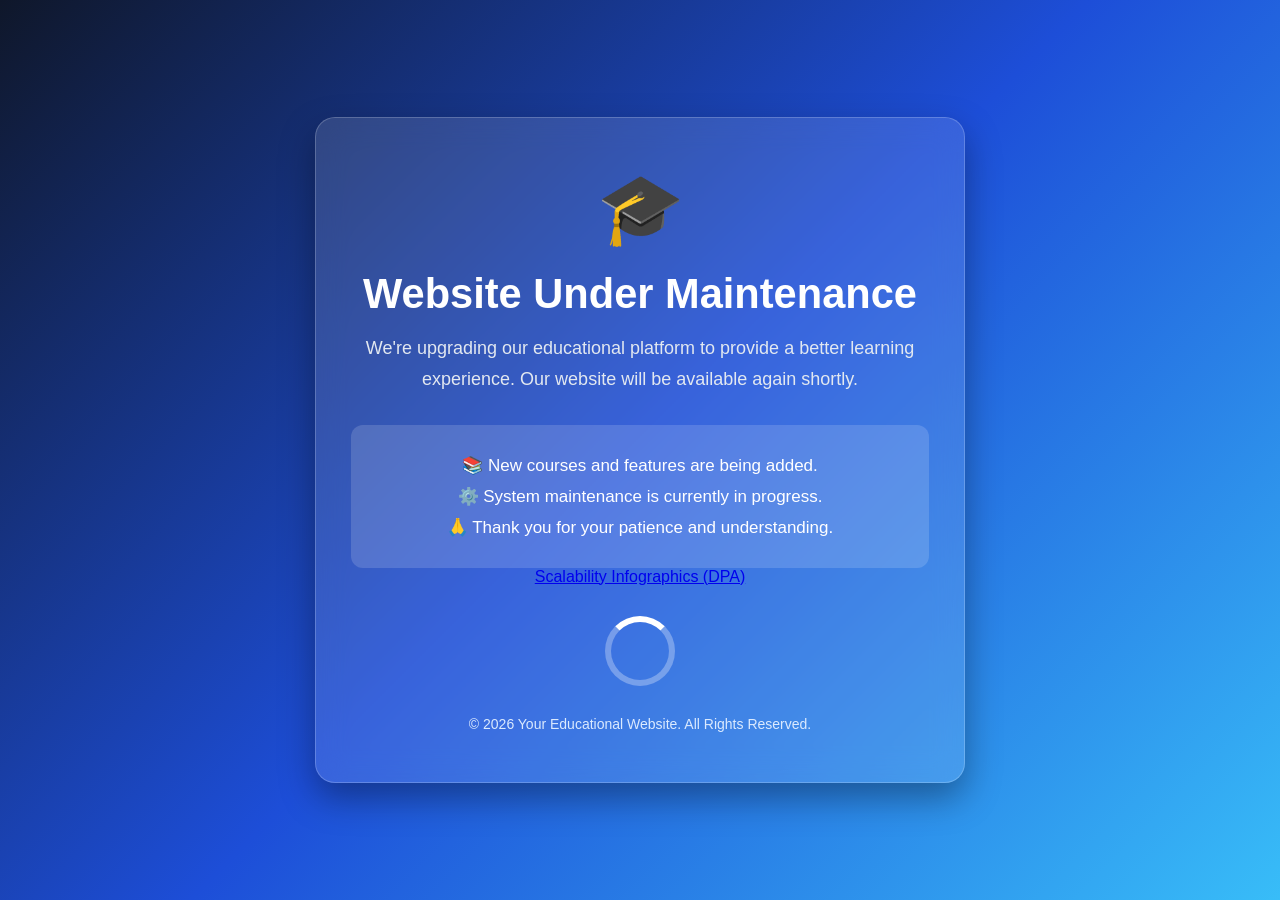
==== indexMaintenance.html @ f10b3f5d "Add indexMaintenance.html file" ====
<!DOCTYPE html>
<html lang="en">
<head>
<meta charset="UTF-8">
<meta name="viewport" content="width=device-width, initial-scale=1.0">
<title>Website Under Maintenance</title>

<style>
*{
    margin:0;
    padding:0;
    box-sizing:border-box;
    font-family: "Segoe UI", Tahoma, Geneva, Verdana, sans-serif;
}

body{
    display:flex;
    justify-content:center;
    align-items:center;
    min-height:100vh;
    background:linear-gradient(135deg,#0f172a,#1d4ed8,#38bdf8);
    overflow:hidden;
}

.container{
    width:90%;
    max-width:650px;
}

.card{
    background:rgba(255,255,255,0.12);
    backdrop-filter:blur(15px);
    border:1px solid rgba(255,255,255,.2);
    border-radius:20px;
    padding:50px 35px;
    text-align:center;
    color:#fff;
    box-shadow:0 15px 35px rgba(0,0,0,.35);
}

.icon{
    font-size:70px;
    margin-bottom:20px;
    animation:float 2.5s ease-in-out infinite;
}

h1{
    font-size:2.6rem;
    margin-bottom:15px;
}

.subtitle{
    font-size:18px;
    color:#e2e8f0;
    line-height:1.7;
    margin-bottom:30px;
}

.info{
    background:rgba(255,255,255,.15);
    border-radius:12px;
    padding:20px;
}

.info p{
    margin:10px 0;
    font-size:17px;
}

.footer{
    margin-top:30px;
    color:#dbeafe;
    font-size:14px;
}

.loader{
    margin:30px auto 0;
    width:70px;
    height:70px;
    border:6px solid rgba(255,255,255,.3);
    border-top:6px solid #fff;
    border-radius:50%;
    animation:spin 1s linear infinite;
}

@keyframes spin{
    100%{
        transform:rotate(360deg);
    }
}

@keyframes float{
    0%,100%{
        transform:translateY(0);
    }
    50%{
        transform:translateY(-10px);
    }
}

@media(max-width:600px){
    h1{
        font-size:2rem;
    }

    .subtitle{
        font-size:16px;
    }

    .info p{
        font-size:15px;
    }

    .card{
        padding:35px 20px;
    }
}
</style>

</head>
<body>

<div class="container">
    <div class="card">

        <div class="icon">🎓</div>

        <h1>Website Under Maintenance</h1>

        <p class="subtitle">
            We're upgrading our educational platform to provide a better learning experience.
            Our website will be available again shortly.
        </p>

        <div class="info">
            <p>📚 New courses and features are being added.</p>
            <p>⚙️ System maintenance is currently in progress.</p>
            <p>🙏 Thank you for your patience and understanding.</p>
        </div>
        <div class="primary"><a href="/scalability_infographics.html">Scalability Infographics (DPA)</a></div>

        <div class="loader"></div>

        <div class="footer">
            <p>&copy; 2026 Your Educational Website. All Rights Reserved.</p>
        </div>

    </div>
</div>

</body>
</html>
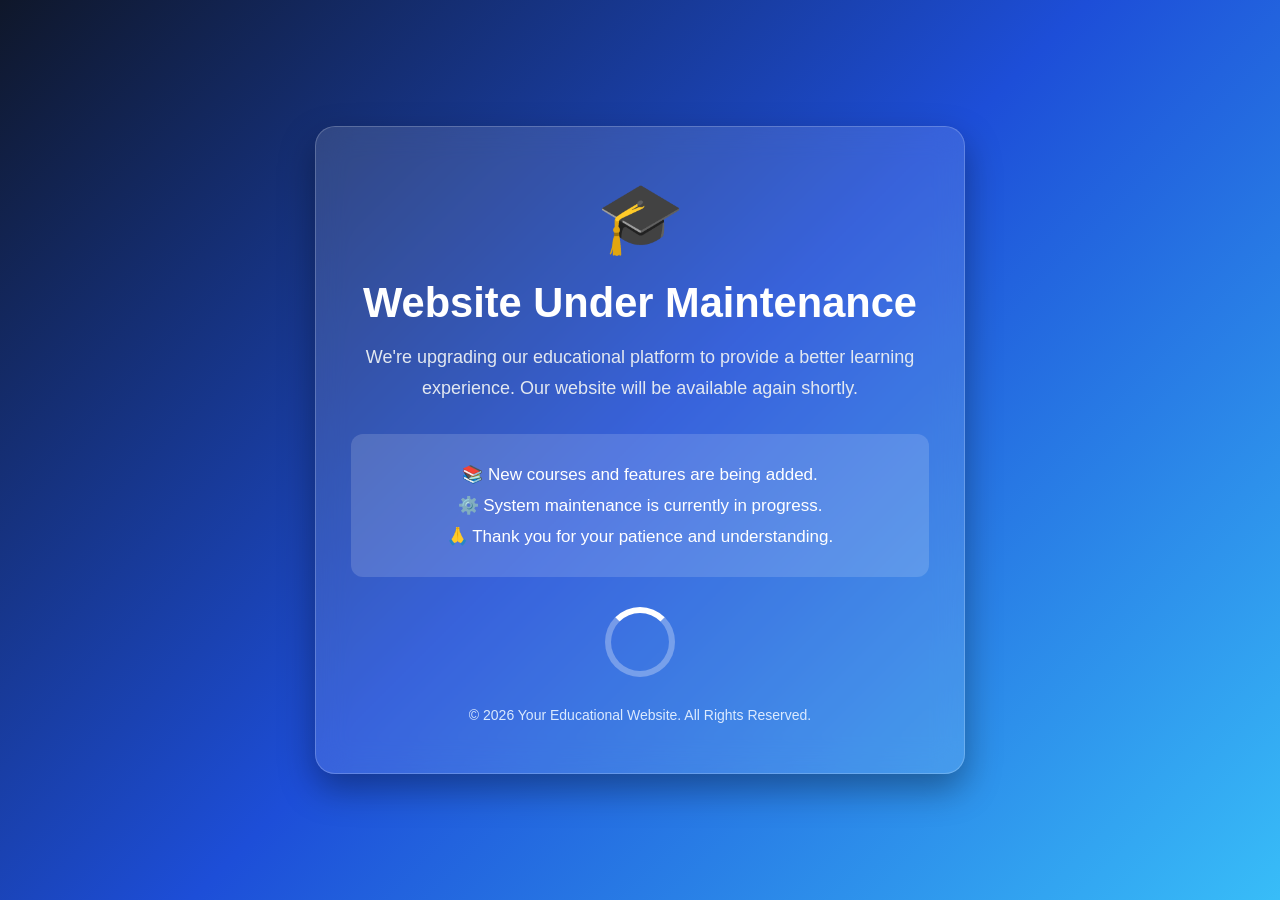
==== commit 63e86f5e: "Remove Scalability Infographics link from maintenance page" ====
--- a/indexMaintenance.html
+++ b/indexMaintenance.html
@@ -137,7 +137,6 @@
             <p>⚙️ System maintenance is currently in progress.</p>
             <p>🙏 Thank you for your patience and understanding.</p>
         </div>
-        <div class="primary"><a href="/scalability_infographics.html">Scalability Infographics (DPA)</a></div>
 
         <div class="loader"></div>
 
